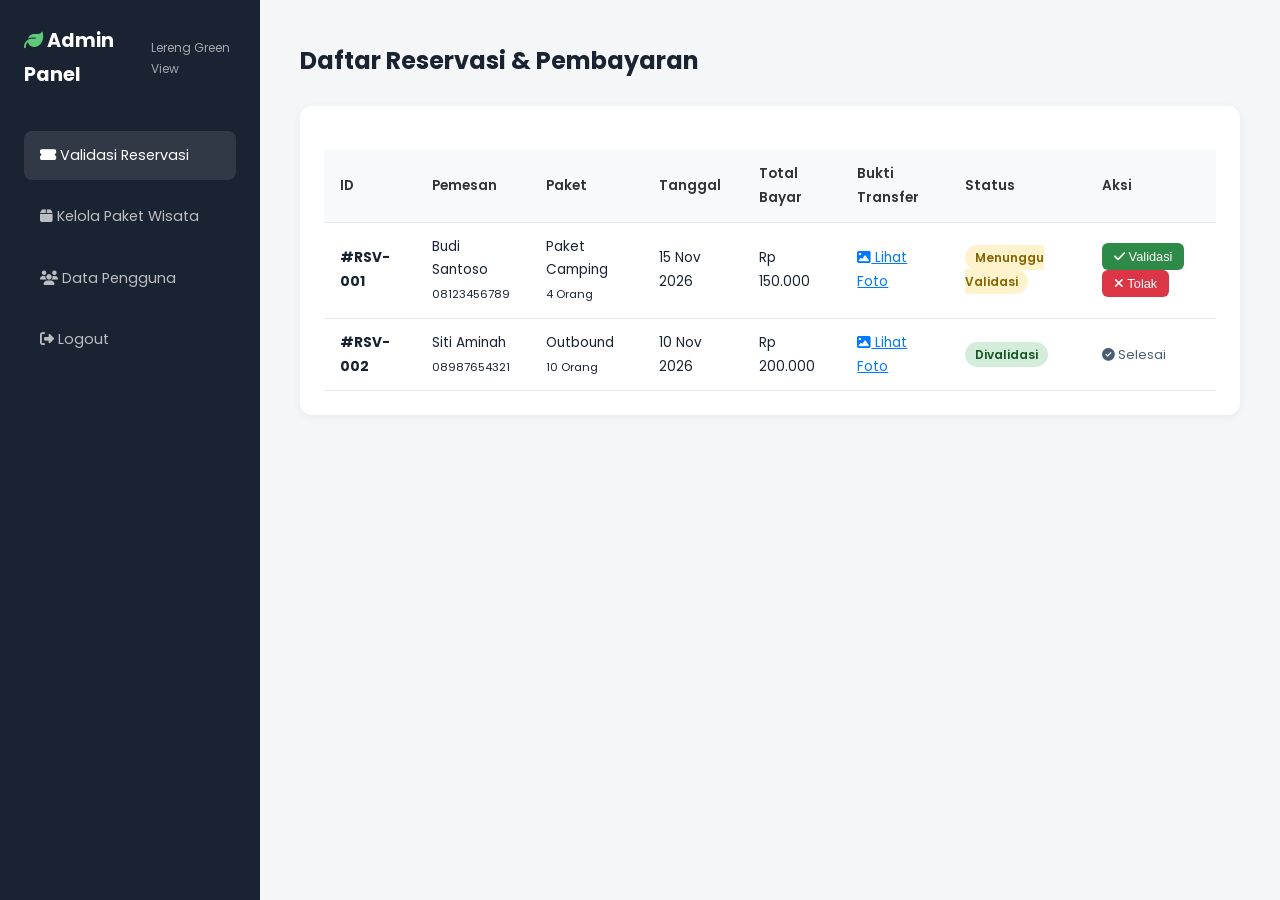
==== admin.html @ f011e60a "Feat: UI Mockup untuk Login, Booking Modal, Payment Modal, User Dashboard, dan Admin Dashboard" ====
<!DOCTYPE html>
<html lang="id">
<head>
  <meta charset="UTF-8">
  <meta name="viewport" content="width=device-width, initial-scale=1.0">
  <title>Admin Panel - Lereng Green View</title>
  <link rel="stylesheet" href="https://cdnjs.cloudflare.com/ajax/libs/font-awesome/6.5.0/css/all.min.css" />
  <link href="https://fonts.googleapis.com/css2?family=Poppins:wght@300;400;500;600;700;800&family=Playfair+Display:wght@700;800&display=swap" rel="stylesheet" />
  <link rel="stylesheet" href="style.css" />
  <style>
    body { background: #f4f6f8; }
    .admin-container { display: flex; min-height: 100vh; }
    .sidebar { width: 260px; background: var(--text-dark); color: white; padding: 24px; display: flex; flex-direction: column; }
    .sidebar .brand { margin-bottom: 40px; color:white; }
    .sidebar-menu { list-style: none; padding: 0; margin: 0; display:flex; flex-direction: column; gap:12px; }
    .sidebar-menu li a { display: block; padding: 12px 16px; border-radius: 8px; color: rgba(255,255,255,0.7); font-size: 0.9rem; }
    .sidebar-menu li a:hover, .sidebar-menu li a.active { background: rgba(255,255,255,0.1); color: white; }
    
    .main-content { flex: 1; padding: 40px; }
    .admin-card { background: white; border-radius: 12px; padding: 24px; box-shadow: 0 2px 10px rgba(0,0,0,0.05); }
    .table-responsive { overflow-x: auto; margin-top: 20px; }
    table { width: 100%; border-collapse: collapse; min-width: 800px; }
    th, td { padding: 12px 16px; text-align: left; border-bottom: 1px solid #eaeaea; font-size: 0.85rem; }
    th { background: #f8f9fa; color: #333; font-weight: 600; }
    
    .badge { padding: 4px 10px; border-radius: 50px; font-size: 0.75rem; font-weight: 600; }
    .badge.pending { background: #fff3cd; color: #856404; }
    .badge.valid { background: #d4edda; color: #155724; }
    
    .action-btn { background: var(--green-main); color: white; border: none; padding: 6px 12px; border-radius: 6px; cursor: pointer; font-size: 0.8rem; }
    .action-btn.reject { background: #dc3545; }
    .action-btn:hover { opacity: 0.9; }
    .receipt-link { color: #007bff; text-decoration: underline; cursor: pointer; }
  </style>
</head>
<body>

  <div class="admin-container">
    <!-- SIDEBAR -->
    <div class="sidebar">
      <div class="brand">
        <h2 style="font-size:1.2rem; margin:0;"><i class="fas fa-leaf" style="color:var(--green-light)"></i> Admin Panel</h2>
        <p style="font-size:0.75rem; opacity:0.6; margin:0;">Lereng Green View</p>
      </div>
      <ul class="sidebar-menu">
        <li><a href="#" class="active"><i class="fas fa-ticket-alt"></i> Validasi Reservasi</a></li>
        <li><a href="#"><i class="fas fa-box"></i> Kelola Paket Wisata</a></li>
        <li><a href="#"><i class="fas fa-users"></i> Data Pengguna</a></li>
        <li style="margin-top:auto;"><a href="index.html"><i class="fas fa-sign-out-alt"></i> Logout</a></li>
      </ul>
    </div>

    <!-- MAIN CONTENT -->
    <div class="main-content">
      <h2 style="margin-bottom: 24px;">Daftar Reservasi & Pembayaran</h2>
      
      <div class="admin-card">
        <div class="table-responsive">
          <table>
            <thead>
              <tr>
                <th>ID</th>
                <th>Pemesan</th>
                <th>Paket</th>
                <th>Tanggal</th>
                <th>Total Bayar</th>
                <th>Bukti Transfer</th>
                <th>Status</th>
                <th>Aksi</th>
              </tr>
            </thead>
            <tbody>
              <tr>
                <td><strong>#RSV-001</strong></td>
                <td>Budi Santoso<br><small>08123456789</small></td>
                <td>Paket Camping<br><small>4 Orang</small></td>
                <td>15 Nov 2026</td>
                <td>Rp 150.000</td>
                <td><span class="receipt-link" onclick="alert('Membuka gambar bukti transfer...')"><i class="fas fa-image"></i> Lihat Foto</span></td>
                <td><span class="badge pending">Menunggu Validasi</span></td>
                <td>
                  <button class="action-btn" onclick="alert('Reservasi divalidasi!')"><i class="fas fa-check"></i> Validasi</button>
                  <button class="action-btn reject" onclick="alert('Reservasi ditolak!')"><i class="fas fa-times"></i> Tolak</button>
                </td>
              </tr>
              <tr>
                <td><strong>#RSV-002</strong></td>
                <td>Siti Aminah<br><small>08987654321</small></td>
                <td>Outbound<br><small>10 Orang</small></td>
                <td>10 Nov 2026</td>
                <td>Rp 200.000</td>
                <td><span class="receipt-link"><i class="fas fa-image"></i> Lihat Foto</span></td>
                <td><span class="badge valid">Divalidasi</span></td>
                <td>
                  <span style="color:var(--text-mid); font-size:0.8rem;"><i class="fas fa-check-circle"></i> Selesai</span>
                </td>
              </tr>
            </tbody>
          </table>
        </div>
      </div>
    </div>
  </div>

</body>
</html>
---- style.css ----
/* =============================================
   Lereng Green View — style.css (v2 Centered & Clean)
   ============================================= */

/* === ROOT VARIABLES === */
:root {
  --green-dark:   #1a5c2a;
  --green-main:   #2d8a47;
  --green-mid:    #3da85f;
  --green-light:  #5dc97a;
  --green-pale:   #e8f5ec;
  --green-soft:   #f0faf3;
  --orange:       #e8721a;
  --text-dark:    #1a2332;
  --text-mid:     #4a5e72;
  --text-light:   #8a9fba;
  --white:        #ffffff;
  --border:       #d4e8da;
  --shadow-sm:    0 2px 16px rgba(45,138,71,0.08);
  --shadow-md:    0 8px 36px rgba(45,138,71,0.14);
  --shadow-lg:    0 24px 64px rgba(45,138,71,0.18);
  --radius-sm:    10px;
  --radius-md:    18px;
  --radius-lg:    28px;
  --transition:   all 0.3s ease;
  --font-body:    'Poppins', sans-serif;
  --font-display: 'Playfair Display', serif;
}

/* === RESET === */
*, *::before, *::after { box-sizing: border-box; margin: 0; padding: 0; }
html { scroll-behavior: smooth; }
body {
  font-family: var(--font-body);
  color: var(--text-dark);
  background: var(--white);
  line-height: 1.75;
  overflow-x: hidden;
}
img { max-width: 100%; height: auto; display: block; }
a   { text-decoration: none; color: inherit; transition: var(--transition); }
ul  { list-style: none; }

/* === CONTAINER === */
.container {
  max-width: 1180px;
  margin: 0 auto;
  padding: 0 32px;
}

/* === SECTION BASE === */
.section { padding: 100px 0; }

/* === SECTION HEADER === */
.section-header {
  text-align: center;
  max-width: 680px;
  margin: 0 auto 64px;
}
.section-eyebrow {
  display: inline-flex;
  align-items: center;
  gap: 10px;
  font-size: 0.75rem;
  font-weight: 700;
  letter-spacing: 3px;
  text-transform: uppercase;
  color: var(--green-main);
  margin-bottom: 14px;
}
.eyebrow-line {
  display: inline-block;
  width: 36px;
  height: 2px;
  background: var(--green-main);
  border-radius: 2px;
}
.section-title {
  font-family: var(--font-display);
  font-size: clamp(2rem, 4vw, 2.9rem);
  color: var(--text-dark);
  line-height: 1.2;
  margin-bottom: 18px;
}
.section-title em { color: var(--green-main); font-style: normal; }
.section-desc {
  font-size: 1rem;
  color: var(--text-mid);
  line-height: 1.8;
}

/* === BUTTONS === */
.btn {
  display: inline-flex;
  align-items: center;
  justify-content: center;
  gap: 9px;
  padding: 14px 30px;
  border-radius: 50px;
  font-size: 0.92rem;
  font-weight: 600;
  font-family: var(--font-body);
  cursor: pointer;
  transition: var(--transition);
  border: 2px solid transparent;
  white-space: nowrap;
}
.btn-primary {
  background: var(--green-main);
  color: var(--white);
  border-color: var(--green-main);
  box-shadow: 0 4px 22px rgba(45,138,71,0.32);
}
.btn-primary:hover {
  background: var(--green-dark);
  border-color: var(--green-dark);
  transform: translateY(-2px);
  box-shadow: 0 8px 28px rgba(45,138,71,0.38);
}
.btn-outline {
  background: transparent;
  color: var(--white);
  border-color: rgba(255,255,255,0.65);
}
.btn-outline:hover { background: var(--white); color: var(--green-main); }
.btn-white {
  background: var(--white);
  color: var(--green-dark);
  font-weight: 700;
}
.btn-white:hover { background: var(--green-pale); transform: translateY(-2px); }
.btn-full { width: 100%; }

/* ─────────────────────────────────────────────
   NAVBAR
───────────────────────────────────────────── */
.navbar {
  position: fixed;
  top: 0; left: 0; right: 0;
  z-index: 1000;
  padding: 16px 0;
  transition: var(--transition);
}
.navbar.scrolled {
  background: rgba(255,255,255,0.97);
  backdrop-filter: blur(20px);
  box-shadow: 0 2px 24px rgba(0,0,0,0.07);
  padding: 10px 0;
}
.nav-inner {
  display: flex;
  align-items: center;
  justify-content: space-between;
  gap: 24px;
}
.brand { display: flex; align-items: center; gap: 10px; }
.brand-icon {
  font-size: 1.7rem;
  background: var(--green-main);
  width: 42px; height: 42px;
  border-radius: 12px;
  display: flex; align-items: center; justify-content: center;
  flex-shrink: 0;
}
.brand-name {
  display: block;
  font-size: 1.05rem;
  font-weight: 700;
  color: var(--white);
  line-height: 1.2;
  transition: var(--transition);
}
.brand-sub {
  display: block;
  font-size: 0.68rem;
  color: rgba(255,255,255,0.72);
  transition: var(--transition);
}
.navbar.scrolled .brand-name { color: var(--text-dark); }
.navbar.scrolled .brand-sub  { color: var(--text-light); }

.nav-menu { display: flex; align-items: center; gap: 4px; }
.nav-link {
  padding: 8px 13px;
  border-radius: 8px;
  font-size: 0.85rem;
  font-weight: 500;
  color: rgba(255,255,255,0.88);
  transition: var(--transition);
}
.nav-link:hover, .nav-link.active { color: var(--white); background: rgba(255,255,255,0.14); }
.navbar.scrolled .nav-link { color: var(--text-mid); }
.navbar.scrolled .nav-link:hover,
.navbar.scrolled .nav-link.active { color: var(--green-main); background: var(--green-pale); }

.btn-nav {
  background: var(--orange) !important;
  color: var(--white) !important;
  border-radius: 50px !important;
  padding: 9px 20px !important;
  font-weight: 700 !important;
}
.btn-nav:hover { background: #c9620f !important; }

.hamburger {
  display: none;
  flex-direction: column;
  gap: 5px;
  background: none;
  border: none;
  cursor: pointer;
  padding: 4px;
}
.hamburger span {
  display: block;
  width: 24px; height: 2px;
  background: var(--white);
  border-radius: 2px;
  transition: var(--transition);
}
.navbar.scrolled .hamburger span { background: var(--text-dark); }

/* ─────────────────────────────────────────────
   HERO
───────────────────────────────────────────── */
.hero {
  position: relative;
  min-height: 100vh;
  display: flex;
  flex-direction: column;
  align-items: center;          /* center horizontally */
  justify-content: center;      /* center vertically */
  text-align: center;           /* center all text inside */
  overflow: hidden;
  background: url('https://images.unsplash.com/photo-1506905925346-21bda4d32df4?w=1600&q=85')
              center / cover no-repeat;
}
.hero-overlay {
  position: absolute; inset: 0;
  background: linear-gradient(
    160deg,
    rgba(8,38,12,0.80) 0%,
    rgba(20,70,30,0.68) 50%,
    rgba(8,30,12,0.60) 100%
  );
}
.hero-particles { position: absolute; inset: 0; pointer-events: none; overflow: hidden; }
.particle {
  position: absolute;
  border-radius: 50%;
  opacity: 0.18;
  animation: floatParticle linear infinite;
}
@keyframes floatParticle {
  0%   { transform: translateY(100vh) rotate(0deg);   opacity: 0; }
  10%  { opacity: 0.18; }
  90%  { opacity: 0.18; }
  100% { transform: translateY(-120px) rotate(360deg); opacity: 0; }
}

.hero-content {
  position: relative;
  z-index: 2;
  width: 100%;
  max-width: 800px;
  margin: 0 auto;
  padding: 130px 32px 80px;
  display: flex;
  flex-direction: column;
  align-items: center;        /* horizontal center */
  text-align: center;         /* text center */
}
.hero-badge {
  display: inline-flex;
  align-items: center;
  gap: 8px;
  background: rgba(255,255,255,0.14);
  backdrop-filter: blur(10px);
  border: 1px solid rgba(255,255,255,0.28);
  border-radius: 50px;
  padding: 8px 22px;
  font-size: 0.78rem;
  font-weight: 600;
  color: var(--white);
  letter-spacing: 0.5px;
  margin-bottom: 28px;
}
.hero-title {
  font-family: var(--font-display);
  font-size: clamp(2.6rem, 7vw, 5rem);
  color: var(--white);
  line-height: 1.08;
  margin-bottom: 22px;
  text-shadow: 0 2px 20px rgba(0,0,0,0.3);
}
.hero-title .highlight { color: #82e89a; }
.hero-desc {
  font-size: 1.05rem;
  color: rgba(255,255,255,0.87);
  margin-bottom: 44px;
  max-width: 580px;
  line-height: 1.85;
}
.hero-stats {
  display: flex;
  align-items: center;
  justify-content: center;
  gap: 28px;
  margin-bottom: 44px;
  background: rgba(255,255,255,0.1);
  backdrop-filter: blur(8px);
  border: 1px solid rgba(255,255,255,0.2);
  border-radius: var(--radius-md);
  padding: 20px 36px;
  width: fit-content;
}
.stat { text-align: center; }
.stat-num { display: block; font-size: 2rem; font-weight: 800; color: var(--white); line-height: 1; }
.stat-label { display: block; font-size: 0.7rem; color: rgba(255,255,255,0.68); text-transform: uppercase; letter-spacing: 1px; margin-top: 4px; }
.stat-divider { width: 1px; height: 42px; background: rgba(255,255,255,0.25); }

.hero-cta { display: flex; gap: 16px; flex-wrap: wrap; justify-content: center; }
.scroll-down {
  position: absolute;
  bottom: 32px;
  left: 50%;
  transform: translateX(-50%);
  width: 44px; height: 44px;
  border-radius: 50%;
  background: rgba(255,255,255,0.18);
  border: 2px solid rgba(255,255,255,0.45);
  display: flex; align-items: center; justify-content: center;
  color: var(--white);
  animation: bounce 2.2s infinite;
  z-index: 2;
}
@keyframes bounce {
  0%,100% { transform: translateX(-50%) translateY(0); }
  50%     { transform: translateX(-50%) translateY(9px); }
}

/* ─────────────────────────────────────────────
   TENTANG
───────────────────────────────────────────── */
.tentang { background: var(--white); }
.tentang-grid {
  display: grid;
  grid-template-columns: 1fr 1fr;
  gap: 80px;
  align-items: center;
}
.tentang-img-wrap { position: relative; }
.tentang-img-main img {
  width: 100%; height: 500px;
  object-fit: cover;
  border-radius: var(--radius-lg);
  box-shadow: var(--shadow-lg);
}
.tentang-img-side { position: absolute; bottom: -44px; right: -44px; width: 210px; }
.tentang-img-side img {
  width: 100%; height: 170px;
  object-fit: cover;
  border-radius: var(--radius-md);
  border: 5px solid var(--white);
  box-shadow: var(--shadow-md);
}
.tentang-badge-float {
  position: absolute;
  top: 32px; left: -26px;
  background: var(--orange);
  color: var(--white);
  border-radius: var(--radius-md);
  padding: 16px 20px;
  display: flex; align-items: center; gap: 10px;
  font-size: 0.82rem; font-weight: 700;
  box-shadow: var(--shadow-md);
  line-height: 1.4;
}
.tentang-badge-float i { font-size: 1.4rem; }

.tentang-text { display: flex; flex-direction: column; align-items: flex-start; }
.tentang-eyebrow {
  display: inline-flex;
  align-items: center;
  gap: 10px;
  font-size: 0.75rem; font-weight: 700;
  letter-spacing: 3px; text-transform: uppercase;
  color: var(--green-main); margin-bottom: 14px;
}
.tentang-title {
  font-family: var(--font-display);
  font-size: clamp(1.9rem, 3vw, 2.6rem);
  color: var(--text-dark);
  line-height: 1.22; margin-bottom: 18px;
}
.tentang-title em { color: var(--green-main); font-style: normal; }
.tentang-text p { color: var(--text-mid); margin-bottom: 14px; font-size: 0.96rem; }

.tentang-highlights {
  display: grid;
  grid-template-columns: 1fr 1fr;
  gap: 12px;
  margin: 24px 0 36px;
  width: 100%;
}
.highlight-item {
  display: flex; align-items: center; gap: 10px;
  font-size: 0.88rem; font-weight: 500; color: var(--text-mid);
}
.highlight-item i { color: var(--green-main); font-size: 1rem; }

/* ─────────────────────────────────────────────
   AKTIVITAS
───────────────────────────────────────────── */
.aktivitas { background: linear-gradient(180deg, var(--green-soft) 0%, var(--white) 100%); }
.aktivitas-grid {
  display: grid;
  grid-template-columns: repeat(3, 1fr);
  gap: 28px;
}
.aktivitas-card {
  background: var(--white);
  border-radius: var(--radius-md);
  overflow: hidden;
  box-shadow: var(--shadow-sm);
  transition: var(--transition);
  display: flex;
  flex-direction: column;
  text-align: center;
}
.aktivitas-card:hover { transform: translateY(-10px); box-shadow: var(--shadow-lg); }

.card-img { position: relative; overflow: hidden; }
.card-img img {
  width: 100%; height: 210px;
  object-fit: cover;
  transition: transform 0.5s ease;
}
.aktivitas-card:hover .card-img img { transform: scale(1.07); }

.card-tag {
  position: absolute; top: 12px; left: 12px;
  display: inline-flex; align-items: center; gap: 6px;
  background: rgba(45,138,71,0.88);
  color: var(--white);
  font-size: 0.7rem; font-weight: 700;
  padding: 5px 12px;
  border-radius: 50px;
  letter-spacing: 0.5px;
  text-transform: uppercase;
}
.card-body {
  padding: 22px 24px 28px;
  flex: 1;
  display: flex;
  flex-direction: column;
  align-items: center;
}
.card-body h3 { font-size: 1.08rem; font-weight: 700; color: var(--text-dark); margin-bottom: 10px; }
.card-body p  { font-size: 0.87rem; color: var(--text-mid); line-height: 1.7; margin-bottom: 18px; flex: 1; }
.card-meta {
  display: flex; gap: 16px;
  justify-content: center;
  font-size: 0.77rem; color: var(--text-light); font-weight: 500;
}
.card-meta span { display: flex; align-items: center; gap: 5px; }
.card-meta i    { color: var(--green-main); }

/* ─────────────────────────────────────────────
   FASILITAS
───────────────────────────────────────────── */
.fasilitas { background: var(--white); }
.fasilitas-grid {
  display: grid;
  grid-template-columns: repeat(4, 1fr);
  gap: 22px;
}
.fasilitas-card {
  background: var(--green-soft);
  border: 1.5px solid var(--border);
  border-radius: var(--radius-md);
  padding: 32px 20px 28px;
  text-align: center;
  transition: var(--transition);
  cursor: default;
}
.fasilitas-card:hover {
  background: var(--green-main);
  border-color: var(--green-main);
  transform: translateY(-6px);
  box-shadow: var(--shadow-md);
}
.fasilitas-card:hover .fas-icon,
.fasilitas-card:hover h4,
.fasilitas-card:hover p { color: var(--white); }

.fas-icon {
  font-size: 2.4rem;
  color: var(--green-main);
  margin-bottom: 14px;
  display: block;
  transition: var(--transition);
}
.fasilitas-card h4 { font-size: 0.97rem; font-weight: 700; color: var(--text-dark); margin-bottom: 8px; transition: var(--transition); }
.fasilitas-card p  { font-size: 0.82rem; color: var(--text-mid); line-height: 1.65; transition: var(--transition); }

/* ─────────────────────────────────────────────
   GALERI
───────────────────────────────────────────── */
.galeri { background: var(--green-soft); }
.galeri-grid {
  display: grid;
  grid-template-columns: repeat(3, 1fr);
  grid-template-rows: 260px 260px;
  gap: 16px;
}
.galeri-item { position: relative; overflow: hidden; border-radius: var(--radius-md); cursor: zoom-in; }
.galeri-item.large { grid-column: 1; grid-row: 1 / 3; }
.galeri-item img { width: 100%; height: 100%; object-fit: cover; transition: transform 0.5s ease; }
.galeri-item:hover img { transform: scale(1.07); }
.galeri-overlay {
  position: absolute; inset: 0;
  background: linear-gradient(to top, rgba(8,38,14,0.78), transparent 60%);
  display: flex; align-items: flex-end; justify-content: center;
  padding: 20px;
  opacity: 0; transition: var(--transition);
}
.galeri-item:hover .galeri-overlay { opacity: 1; }
.galeri-overlay span { color: var(--white); font-weight: 700; font-size: 0.92rem; text-align: center; }

/* ─────────────────────────────────────────────
   PROMO BANNER
───────────────────────────────────────────── */
.promo-banner {
  background: linear-gradient(135deg, var(--green-dark) 0%, var(--green-main) 60%, #3da85f 100%);
  padding: 72px 0;
  text-align: center;
}
.promo-inner {
  display: flex;
  flex-direction: column;
  align-items: center;
  gap: 10px;
}
.promo-inner h2 {
  font-size: clamp(1.7rem, 3vw, 2.2rem);
  font-weight: 800;
  color: var(--white);
  margin-bottom: 8px;
}
.promo-inner p {
  font-size: 1rem;
  color: rgba(255,255,255,0.87);
  max-width: 560px;
  line-height: 1.8;
  margin-bottom: 20px;
}

/* ─────────────────────────────────────────────
   LOKASI
───────────────────────────────────────────── */
.lokasi { background: var(--white); }
.lokasi-grid {
  display: grid;
  grid-template-columns: 1fr 1.5fr;
  gap: 44px;
  align-items: start;
}
.info-box {
  background: var(--green-soft);
  border: 1.5px solid var(--border);
  border-radius: var(--radius-lg);
  padding: 36px 30px;
  text-align: center;
}
.info-box h3 {
  font-size: 1.15rem; font-weight: 700;
  color: var(--text-dark); margin-bottom: 28px;
  display: flex; align-items: center; justify-content: center; gap: 10px;
}
.info-box h3 i { color: var(--green-main); }
.info-list { display: flex; flex-direction: column; gap: 20px; margin-bottom: 28px; }
.info-item { display: flex; align-items: flex-start; gap: 14px; text-align: left; }
.info-icon {
  width: 40px; height: 40px;
  background: var(--green-main);
  border-radius: 10px;
  display: flex; align-items: center; justify-content: center;
  color: var(--white); font-size: 0.95rem; flex-shrink: 0;
}
.info-item strong { display: block; font-size: 0.83rem; font-weight: 700; color: var(--text-dark); margin-bottom: 2px; }
.info-item p, .info-item a { font-size: 0.87rem; color: var(--text-mid); }
.info-item a:hover { color: var(--green-main); }

.sosmed-wrap { display: flex; gap: 10px; flex-wrap: wrap; justify-content: center; }
.sosmed-btn {
  display: inline-flex; align-items: center; gap: 7px;
  padding: 10px 18px; border-radius: 50px;
  font-size: 0.83rem; font-weight: 600;
  color: var(--white); transition: var(--transition);
}
.sosmed-btn.wa  { background: #25D366; }
.sosmed-btn.ig  { background: linear-gradient(45deg,#f09433,#e6683c,#dc2743,#cc2366,#bc1888); }
.sosmed-btn.fb  { background: #1877F2; }
.sosmed-btn:hover { opacity: 0.88; transform: translateY(-2px); }

.map-box { display: flex; flex-direction: column; gap: 14px; }
.map-box iframe { border-radius: var(--radius-md); display: block; }
.map-btn { width: 100%; }

/* ─────────────────────────────────────────────
   KONTAK FORM
───────────────────────────────────────────── */
.kontak-form { background: var(--green-soft); }
.kontak-wrap { display: grid; grid-template-columns: 1fr 1.5fr; gap: 72px; align-items: start; }
.kontak-left { padding-top: 8px; }
.kontak-eyebrow {
  display: inline-flex; align-items: center; gap: 10px;
  font-size: 0.75rem; font-weight: 700;
  letter-spacing: 3px; text-transform: uppercase;
  color: var(--green-main); margin-bottom: 14px;
}
.kontak-title {
  font-family: var(--font-display);
  font-size: clamp(1.8rem, 3vw, 2.4rem);
  color: var(--text-dark);
  line-height: 1.22; margin-bottom: 16px;
}
.kontak-title em { color: var(--green-main); font-style: normal; }
.kontak-left > p { color: var(--text-mid); margin-bottom: 28px; font-size: 0.95rem; }
.kontak-highlight {
  display: flex; align-items: center; gap: 16px;
  background: var(--white);
  border: 1.5px solid var(--border);
  border-radius: var(--radius-md);
  padding: 18px 22px;
}
.kontak-highlight i { font-size: 1.8rem; color: var(--green-main); }
.kontak-highlight strong { display: block; font-size: 0.92rem; font-weight: 700; margin-bottom: 2px; }
.kontak-highlight p { font-size: 0.83rem; color: var(--text-mid); margin: 0; }

.form { display: flex; flex-direction: column; gap: 18px; }
.form-row { display: grid; grid-template-columns: 1fr 1fr; gap: 18px; }
.form-group { display: flex; flex-direction: column; gap: 6px; }
.form-group label { font-size: 0.83rem; font-weight: 600; color: var(--text-dark); }
.form-group input,
.form-group select,
.form-group textarea {
  width: 100%;
  padding: 12px 16px;
  border: 1.5px solid var(--border);
  border-radius: var(--radius-sm);
  font-size: 0.9rem;
  font-family: var(--font-body);
  color: var(--text-dark);
  background: var(--white);
  transition: var(--transition);
  outline: none;
}
.form-group input:focus,
.form-group select:focus,
.form-group textarea:focus {
  border-color: var(--green-main);
  box-shadow: 0 0 0 4px rgba(45,138,71,0.1);
}
.form-group textarea { resize: vertical; }

/* ─────────────────────────────────────────────
   FOOTER
───────────────────────────────────────────── */
.footer { background: var(--green-dark); }
.footer-top { padding: 72px 0 48px; }
.footer-grid { display: grid; grid-template-columns: 2fr 1fr 1fr 1.6fr; gap: 48px; }
.footer-brand .brand { margin-bottom: 18px; }
.footer-brand p { font-size: 0.87rem; color: rgba(255,255,255,0.65); line-height: 1.8; margin-bottom: 22px; }
.footer-socials { display: flex; gap: 10px; }
.footer-socials a {
  width: 40px; height: 40px;
  background: rgba(255,255,255,0.1); border-radius: 10px;
  display: flex; align-items: center; justify-content: center;
  color: var(--white); font-size: 0.95rem; transition: var(--transition);
}
.footer-socials a:hover { background: var(--green-main); transform: translateY(-3px); }

.footer-links h4, .footer-contact h4 { font-size: 0.95rem; font-weight: 700; color: var(--white); margin-bottom: 18px; }
.footer-links ul { display: flex; flex-direction: column; gap: 10px; }
.footer-links li a { font-size: 0.86rem; color: rgba(255,255,255,0.6); }
.footer-links li a:hover { color: var(--green-light); padding-left: 4px; }
.footer-contact ul { display: flex; flex-direction: column; gap: 14px; }
.footer-contact li { display: flex; align-items: flex-start; gap: 10px; font-size: 0.84rem; color: rgba(255,255,255,0.65); line-height: 1.6; }
.footer-contact i { color: var(--green-light); margin-top: 2px; flex-shrink: 0; }
.footer-contact a { color: rgba(255,255,255,0.65); }
.footer-contact a:hover { color: var(--green-light); }
.footer-bottom { border-top: 1px solid rgba(255,255,255,0.1); padding: 20px 0; text-align: center; }
.footer-bottom p { font-size: 0.82rem; color: rgba(255,255,255,0.45); }
.footer-bottom strong { color: rgba(255,255,255,0.72); }

/* ─────────────────────────────────────────────
   FLOATING
───────────────────────────────────────────── */
.wa-float {
  position: fixed; bottom: 28px; right: 28px;
  width: 58px; height: 58px; background: #25D366;
  color: var(--white); border-radius: 50%;
  display: flex; align-items: center; justify-content: center;
  font-size: 1.75rem;
  box-shadow: 0 4px 20px rgba(37,211,102,0.45);
  z-index: 999; transition: var(--transition);
  animation: pulseWa 3s infinite;
}
.wa-float:hover { transform: scale(1.1); }
.wa-tooltip {
  position: absolute; right: 68px;
  background: var(--text-dark); color: var(--white);
  font-size: 0.78rem; font-weight: 600;
  padding: 6px 14px; border-radius: 50px;
  white-space: nowrap; opacity: 0;
  pointer-events: none; transition: var(--transition);
}
.wa-float:hover .wa-tooltip { opacity: 1; }
@keyframes pulseWa {
  0%,100% { box-shadow: 0 4px 20px rgba(37,211,102,0.45); }
  50%     { box-shadow: 0 4px 30px rgba(37,211,102,0.75), 0 0 0 12px rgba(37,211,102,0.1); }
}
.back-to-top {
  position: fixed; bottom: 100px; right: 28px;
  width: 44px; height: 44px;
  background: var(--green-main); color: var(--white);
  border: none; border-radius: 12px;
  display: flex; align-items: center; justify-content: center;
  cursor: pointer; font-size: 1rem;
  z-index: 998; box-shadow: var(--shadow-md);
  opacity: 0; transform: translateY(20px);
  transition: var(--transition); pointer-events: none;
}
.back-to-top.visible { opacity: 1; transform: translateY(0); pointer-events: auto; }
.back-to-top:hover { background: var(--green-dark); transform: translateY(-3px); }

/* ─────────────────────────────────────────────
   RESPONSIVE
───────────────────────────────────────────── */
@media (max-width: 1024px) {
  .tentang-grid { grid-template-columns: 1fr; gap: 56px; }
  .tentang-img-wrap { max-width: 580px; margin: 0 auto; }
  .tentang-img-side { width: 160px; right: -16px; }
  .tentang-text { align-items: center; text-align: center; }
  .tentang-highlights { justify-items: center; }
  .highlight-item { justify-content: center; }
  .aktivitas-grid { grid-template-columns: repeat(2, 1fr); }
  .fasilitas-grid { grid-template-columns: repeat(2, 1fr); }
  .footer-grid    { grid-template-columns: 1fr 1fr; gap: 36px; }
  .footer-brand   { grid-column: 1 / -1; }
}
@media (max-width: 768px) {
  .section { padding: 64px 0; }
  .container { padding: 0 20px; }
  .hamburger { display: flex; }
  .nav-menu {
    position: fixed; inset: 0;
    background: var(--green-dark);
    flex-direction: column; justify-content: center; gap: 8px;
    transform: translateX(-100%); transition: transform 0.4s ease; z-index: 999;
  }
  .nav-menu.open { transform: translateX(0); }
  .nav-link { font-size: 1.1rem; padding: 12px 24px; color: rgba(255,255,255,0.9); }
  .hero-stats { flex-wrap: wrap; gap: 16px; padding: 16px 24px; }
  .hero-cta   { flex-direction: column; align-items: center; }
  .tentang-badge-float { left: 0; }
  .aktivitas-grid { grid-template-columns: 1fr; }
  .fasilitas-grid { grid-template-columns: repeat(2, 1fr); }
  .galeri-grid    { grid-template-columns: repeat(2, 1fr); grid-template-rows: auto; }
  .galeri-item.large { grid-column: auto; grid-row: auto; }
  .lokasi-grid    { grid-template-columns: 1fr; }
  .kontak-wrap    { grid-template-columns: 1fr; gap: 40px; }
  .form-row       { grid-template-columns: 1fr; }
  .footer-grid    { grid-template-columns: 1fr; gap: 28px; }
}
@media (max-width: 480px) {
  .section-title  { font-size: 1.85rem; }
  .hero-title     { font-size: 2.4rem; }
  .fasilitas-grid { grid-template-columns: 1fr; }
  .galeri-grid    { grid-template-columns: 1fr; }
}

/* =============================================
   MODAL STYLES (RESERVASI, LOGIN, PEMBAYARAN)
   ============================================= */
.modal-overlay {
  position: fixed; top: 0; left: 0; width: 100%; height: 100%;
  background: rgba(0,0,0,0.6); backdrop-filter: blur(4px);
  z-index: 1050; display: none; opacity: 0; transition: opacity 0.3s ease;
}
.modal-overlay.active { display: block; opacity: 1; }

.modal {
  position: fixed; top: 50%; left: 50%; transform: translate(-50%, -50%) scale(0.95);
  background: var(--white); border-radius: var(--radius-md);
  width: 90%; max-width: 450px; z-index: 1060;
  box-shadow: var(--shadow-lg);
  display: none; opacity: 0; transition: all 0.3s ease;
}
.modal.active { display: block; opacity: 1; transform: translate(-50%, -50%) scale(1); }

.modal-header {
  display: flex; justify-content: space-between; align-items: center;
  padding: 20px 24px; border-bottom: 1px solid var(--border);
}
.modal-header h3 { font-size: 1.15rem; color: var(--text-dark); margin: 0; font-weight: 700; }
.close-modal {
  background: none; border: none; font-size: 1.5rem; color: var(--text-mid);
  cursor: pointer; transition: color 0.2s; line-height: 1;
}
.close-modal:hover { color: var(--green-main); }

.modal-body { padding: 24px; }
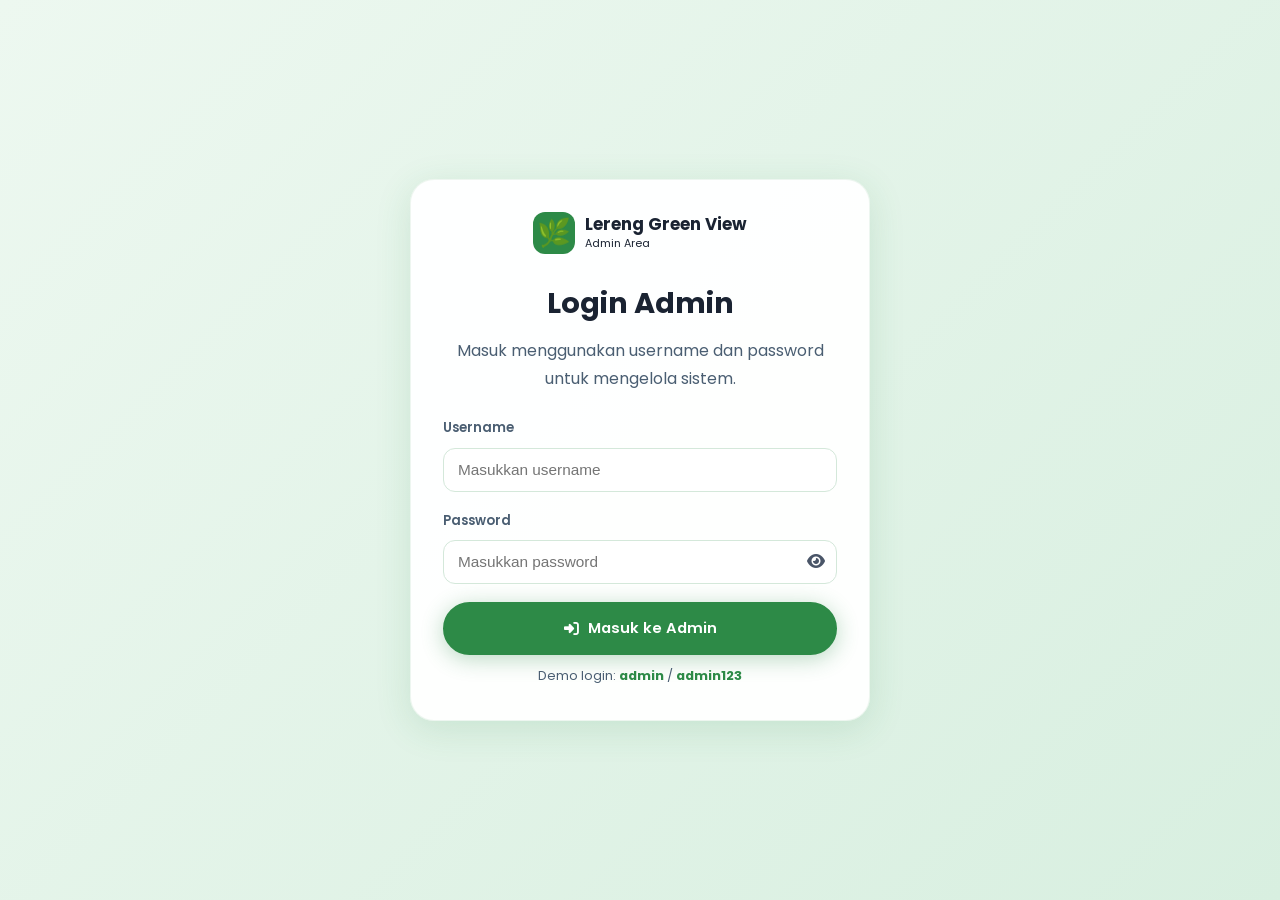
==== commit abb4491c: "add backend" ====
--- a/admin.html
+++ b/admin.html
@@ -1,106 +1,247 @@
 <!DOCTYPE html>
 <html lang="id">
 <head>
-  <meta charset="UTF-8">
-  <meta name="viewport" content="width=device-width, initial-scale=1.0">
+  <meta charset="UTF-8" />
+  <meta name="viewport" content="width=device-width, initial-scale=1.0" />
   <title>Admin Panel - Lereng Green View</title>
   <link rel="stylesheet" href="https://cdnjs.cloudflare.com/ajax/libs/font-awesome/6.5.0/css/all.min.css" />
   <link href="https://fonts.googleapis.com/css2?family=Poppins:wght@300;400;500;600;700;800&family=Playfair+Display:wght@700;800&display=swap" rel="stylesheet" />
   <link rel="stylesheet" href="style.css" />
-  <style>
-    body { background: #f4f6f8; }
-    .admin-container { display: flex; min-height: 100vh; }
-    .sidebar { width: 260px; background: var(--text-dark); color: white; padding: 24px; display: flex; flex-direction: column; }
-    .sidebar .brand { margin-bottom: 40px; color:white; }
-    .sidebar-menu { list-style: none; padding: 0; margin: 0; display:flex; flex-direction: column; gap:12px; }
-    .sidebar-menu li a { display: block; padding: 12px 16px; border-radius: 8px; color: rgba(255,255,255,0.7); font-size: 0.9rem; }
-    .sidebar-menu li a:hover, .sidebar-menu li a.active { background: rgba(255,255,255,0.1); color: white; }
-    
-    .main-content { flex: 1; padding: 40px; }
-    .admin-card { background: white; border-radius: 12px; padding: 24px; box-shadow: 0 2px 10px rgba(0,0,0,0.05); }
-    .table-responsive { overflow-x: auto; margin-top: 20px; }
-    table { width: 100%; border-collapse: collapse; min-width: 800px; }
-    th, td { padding: 12px 16px; text-align: left; border-bottom: 1px solid #eaeaea; font-size: 0.85rem; }
-    th { background: #f8f9fa; color: #333; font-weight: 600; }
-    
-    .badge { padding: 4px 10px; border-radius: 50px; font-size: 0.75rem; font-weight: 600; }
-    .badge.pending { background: #fff3cd; color: #856404; }
-    .badge.valid { background: #d4edda; color: #155724; }
-    
-    .action-btn { background: var(--green-main); color: white; border: none; padding: 6px 12px; border-radius: 6px; cursor: pointer; font-size: 0.8rem; }
-    .action-btn.reject { background: #dc3545; }
-    .action-btn:hover { opacity: 0.9; }
-    .receipt-link { color: #007bff; text-decoration: underline; cursor: pointer; }
-  </style>
 </head>
-<body>
-
-  <div class="admin-container">
-    <!-- SIDEBAR -->
-    <div class="sidebar">
+<body class="admin-page">
+  <div class="admin-shell">
+    <aside class="admin-sidebar">
       <div class="brand">
-        <h2 style="font-size:1.2rem; margin:0;"><i class="fas fa-leaf" style="color:var(--green-light)"></i> Admin Panel</h2>
-        <p style="font-size:0.75rem; opacity:0.6; margin:0;">Lereng Green View</p>
+        <div class="brand-icon">🌿</div>
+        <div class="brand-text">
+          <span class="brand-name">Admin Panel</span>
+          <span class="brand-sub">Lereng Green View</span>
+        </div>
       </div>
-      <ul class="sidebar-menu">
-        <li><a href="#" class="active"><i class="fas fa-ticket-alt"></i> Validasi Reservasi</a></li>
-        <li><a href="#"><i class="fas fa-box"></i> Kelola Paket Wisata</a></li>
-        <li><a href="#"><i class="fas fa-users"></i> Data Pengguna</a></li>
-        <li style="margin-top:auto;"><a href="index.html"><i class="fas fa-sign-out-alt"></i> Logout</a></li>
-      </ul>
-    </div>
-
-    <!-- MAIN CONTENT -->
-    <div class="main-content">
-      <h2 style="margin-bottom: 24px;">Daftar Reservasi & Pembayaran</h2>
-      
-      <div class="admin-card">
-        <div class="table-responsive">
-          <table>
-            <thead>
-              <tr>
-                <th>ID</th>
-                <th>Pemesan</th>
-                <th>Paket</th>
-                <th>Tanggal</th>
-                <th>Total Bayar</th>
-                <th>Bukti Transfer</th>
-                <th>Status</th>
-                <th>Aksi</th>
-              </tr>
-            </thead>
-            <tbody>
-              <tr>
-                <td><strong>#RSV-001</strong></td>
-                <td>Budi Santoso<br><small>08123456789</small></td>
-                <td>Paket Camping<br><small>4 Orang</small></td>
-                <td>15 Nov 2026</td>
-                <td>Rp 150.000</td>
-                <td><span class="receipt-link" onclick="alert('Membuka gambar bukti transfer...')"><i class="fas fa-image"></i> Lihat Foto</span></td>
-                <td><span class="badge pending">Menunggu Validasi</span></td>
-                <td>
-                  <button class="action-btn" onclick="alert('Reservasi divalidasi!')"><i class="fas fa-check"></i> Validasi</button>
-                  <button class="action-btn reject" onclick="alert('Reservasi ditolak!')"><i class="fas fa-times"></i> Tolak</button>
-                </td>
-              </tr>
-              <tr>
-                <td><strong>#RSV-002</strong></td>
-                <td>Siti Aminah<br><small>08987654321</small></td>
-                <td>Outbound<br><small>10 Orang</small></td>
-                <td>10 Nov 2026</td>
-                <td>Rp 200.000</td>
-                <td><span class="receipt-link"><i class="fas fa-image"></i> Lihat Foto</span></td>
-                <td><span class="badge valid">Divalidasi</span></td>
-                <td>
-                  <span style="color:var(--text-mid); font-size:0.8rem;"><i class="fas fa-check-circle"></i> Selesai</span>
-                </td>
-              </tr>
-            </tbody>
-          </table>
-        </div>
-      </div>
-    </div>
+
+      <nav class="admin-menu" aria-label="Menu admin">
+        <button type="button" class="admin-menu-item active" data-admin-panel="panel-validasi">
+          <i class="fas fa-ticket-alt"></i> Validasi Reservasi
+        </button>
+        <button type="button" class="admin-menu-item" data-admin-panel="panel-users">
+          <i class="fas fa-users"></i> Data Pengguna
+        </button>
+        <button type="button" class="admin-menu-item" data-admin-panel="panel-packages">
+          <i class="fas fa-box"></i> Kelola Paket Wisata
+        </button>
+        <button type="button" class="admin-menu-item" data-admin-panel="panel-reset-password">
+          <i class="fas fa-key"></i> Reset Password
+        </button>
+      </nav>
+
+      <!-- <button type="button" id="logout-admin-btn" class="btn btn-danger btn-full" onclick="logoutAdmin()">
+        <i class="fas fa-sign-out-alt"></i> Logout
+      </button> -->
+
+      <button type="button" id="logout-admin-btn" class="btn btn-danger btn-full">
+        <i class="fas fa-sign-out-alt"></i> Logout
+      </button>
+    </aside>
+
+    <main class="admin-main">
+      <header class="admin-topbar">
+        <div>
+          <p>Dashboard Admin</p>
+          <h1>Reservasi & Paket Wisata</h1>
+        </div>
+        <div class="admin-header-actions">
+          <button type="button" id="admin-reset-password-btn" class="btn btn-outline btn-small">
+            <i class="fas fa-key"></i> Reset Password
+          </button>
+          <div class="admin-user-badge">
+            <i class="fas fa-user-shield"></i>
+            <span id="admin-profile-name">Admin</span>
+          </div>
+        </div>
+      </header>
+
+      <section id="panel-validasi" class="admin-panel active">
+        <div class="admin-card">
+          <div class="admin-card-header">
+            <div>
+              <h3>Daftar Reservasi & Pembayaran</h3>
+              <p>Validasi bukti transfer pelanggan dan kelola status reservasi.</p>
+            </div>
+          </div>
+
+          <div class="admin-table-wrap">
+            <table class="admin-table">
+              <thead>
+                <tr>
+                  <th>ID</th>
+                  <th>Pemesan</th>
+                  <th>Paket</th>
+                  <th>Tanggal</th>
+                  <th>Total Bayar</th>
+                  <th>Bukti Transfer</th>
+                  <th>Status</th>
+                  <th>Aksi</th>
+                </tr>
+              </thead>
+              <tbody id="admin-reservations-table-body"></tbody>
+            </table>
+          </div>
+        </div>
+      </section>
+
+      <section id="panel-users" class="admin-panel">
+        <div class="admin-card">
+          <div class="admin-card-header">
+            <div>
+              <h3>Data Pengguna</h3>
+              <p>Kelola pengguna yang terdaftar di sistem dan lihat role aktif mereka.</p>
+            </div>
+          </div>
+
+          <div class="admin-table-wrap">
+            <table class="admin-table">
+              <thead>
+                <tr>
+                  <th>Nama</th>
+                  <th>Email</th>
+                  <th>No. WA</th>
+                  <th>Role</th>
+                  <th>Status</th>
+                </tr>
+              </thead>
+              <tbody id="admin-users-table-body"></tbody>
+            </table>
+          </div>
+        </div>
+      </section>
+
+      <section id="panel-packages" class="admin-panel">
+        <div class="admin-card">
+          <div class="admin-card-header">
+            <div>
+              <h3>Kelola Paket Wisata</h3>
+              <p>Tambah paket wisata baru dan sertakan gambar untuk tiap paket.</p>
+            </div>
+          </div>
+
+          <form id="package-form" class="package-form">
+            <div class="form-group">
+              <label for="package-name">Nama Paket</label>
+              <input id="package-name" type="text" placeholder="Contoh: Berkemah" required />
+            </div>
+
+            <!-- Dropdown Kategori -->
+            <div class="form-group">
+              <label for="package-category">Kategori</label>
+              <select id="package-category" required>
+                <option value="">-- Pilih Kategori --</option>
+              </select>
+            </div>
+
+            <div class="form-group full">
+              <label for="package-description">Deskripsi</label>
+              <textarea id="package-description" placeholder="Tuliskan deskripsi paket wisata..."></textarea>
+            </div>
+
+            <div class="form-group">
+              <label for="package-price">Harga (Rp)</label>
+              <input id="package-price" type="number" min="0" placeholder="150000" required />
+            </div>
+
+            <!-- Dropdown Durasi -->
+            <div class="form-group">
+              <label for="package-duration">Durasi</label>
+              <select id="package-duration" required>
+                <option value="">-- Pilih Durasi --</option>
+              </select>
+            </div>
+
+            <!-- Dropdown Target Usia -->
+            <div class="form-group">
+              <label for="package-target-age">Target Usia</label>
+              <select id="package-target-age" required>
+                <option value="">-- Pilih Target Usia --</option>
+              </select>
+            </div>
+
+            <div class="form-group">
+              <label for="package-image">Gambar Paket</label>
+              <input id="package-image" type="file" accept="image/*" />
+            </div>
+
+            <div class="full" style="display:flex; justify-content:flex-end;">
+              <button type="submit" class="btn btn-primary">
+                <i class="fas fa-plus"></i> Tambah Paket
+              </button>
+            </div>
+          </form>
+        </div>
+
+        <div class="admin-card">
+          <div class="admin-card-header">
+            <div>
+              <h3>Daftar Paket Wisata</h3>
+              <p>Semua paket yang aktif dapat dipilih oleh pengunjung untuk reservasi.</p>
+            </div>
+          </div>
+
+          <div id="admin-package-list" class="package-list"></div>
+        </div>
+      </section>
+
+      <section id="panel-reset-password" class="admin-panel">
+        <div class="admin-card">
+          <div class="admin-card-header">
+            <div>
+              <h3>Reset Password Admin</h3>
+              <p>Ubah password akun admin dengan validasi password lama dan konfirmasi password baru.</p>
+            </div>
+          </div>
+
+          <form id="admin-reset-password-form" class="package-form">
+            <div class="form-group">
+              <label for="admin-old-password">Password Lama</label>
+              <div style="position: relative;">
+                <input id="admin-old-password" type="password" placeholder="Masukkan password lama" required style="padding-right: 42px;" />
+                <button type="button" class="password-toggle-btn" data-target="admin-old-password" aria-label="Lihat password lama" style="position: absolute; right: 12px; top: 50%; transform: translateY(-50%); background: transparent; border: none; color: #4a5568; cursor: pointer; font-size: 1rem;">
+                  <i class="fas fa-eye"></i>
+                </button>
+              </div>
+            </div>
+
+            <div class="form-group">
+              <label for="admin-new-password">Password Baru</label>
+              <div style="position: relative;">
+                <input id="admin-new-password" type="password" placeholder="Masukkan password baru" required style="padding-right: 42px;" />
+                <button type="button" class="password-toggle-btn" data-target="admin-new-password" aria-label="Lihat password baru" style="position: absolute; right: 12px; top: 50%; transform: translateY(-50%); background: transparent; border: none; color: #4a5568; cursor: pointer; font-size: 1rem;">
+                  <i class="fas fa-eye"></i>
+                </button>
+              </div>
+            </div>
+
+            <div class="form-group">
+              <label for="admin-confirm-password">Konfirmasi Password Baru</label>
+              <div style="position: relative;">
+                <input id="admin-confirm-password" type="password" placeholder="Ulangi password baru" required style="padding-right: 42px;" />
+                <button type="button" class="password-toggle-btn" data-target="admin-confirm-password" aria-label="Lihat konfirmasi password" style="position: absolute; right: 12px; top: 50%; transform: translateY(-50%); background: transparent; border: none; color: #4a5568; cursor: pointer; font-size: 1rem;">
+                  <i class="fas fa-eye"></i>
+                </button>
+              </div>
+            </div>
+
+            <div class="full" style="display:flex; justify-content:flex-end;">
+              <button type="submit" id="admin-save-password-btn" class="btn btn-primary">
+                <i class="fas fa-save"></i> Simpan Password
+              </button>
+            </div>
+          </form>
+        </div>
+      </section>
+    </main>
   </div>
 
+  <script src="https://cdn.jsdelivr.net/npm/@supabase/supabase-js@2"></script>
+  <script src="supabase-config.js"></script>
+  <script src="script.js"></script>
 </body>
 </html>
--- a/style.css
+++ b/style.css
@@ -130,6 +130,625 @@
 }
 .btn-white:hover { background: var(--green-pale); transform: translateY(-2px); }
 .btn-full { width: 100%; }
+.btn-danger {
+  background: #dc3545;
+  color: var(--white);
+  border-color: #dc3545;
+}
+.btn-danger:hover {
+  background: #b52b3a;
+  border-color: #b52b3a;
+}
+.btn-small {
+  padding: 10px 16px;
+  font-size: 0.8rem;
+}
+.btn-loading {
+  opacity: 0.9;
+  cursor: wait;
+  pointer-events: none;
+}
+.btn-spinner {
+  width: 15px;
+  height: 15px;
+  border: 2px solid rgba(255,255,255,0.45);
+  border-top-color: var(--white);
+  border-radius: 50%;
+  display: inline-block;
+  animation: spin 0.8s linear infinite;
+}
+@keyframes spin {
+  to {
+    transform: rotate(360deg);
+  }
+}
+
+/* ===== ADMIN AUTH ===== */
+.admin-auth-page {
+  background: linear-gradient(135deg, #edf8f0 0%, #d8efe0 100%);
+  min-height: 100vh;
+  display: flex;
+  align-items: center;
+  justify-content: center;
+  padding: 32px;
+}
+.admin-auth-card {
+  width: min(100%, 460px);
+  background: rgba(255,255,255,0.96);
+  border: 1px solid rgba(45,138,71,0.08);
+  border-radius: 24px;
+  box-shadow: var(--shadow-md);
+  padding: 32px;
+}
+.admin-auth-card .brand {
+  justify-content: center;
+  margin-bottom: 24px;
+}
+.admin-auth-card .brand-name,
+.admin-auth-card .brand-sub {
+  color: var(--text-dark);
+}
+.admin-auth-card h2 {
+  text-align: center;
+  font-size: 1.8rem;
+  margin-bottom: 8px;
+  color: var(--text-dark);
+}
+.admin-auth-card p {
+  text-align: center;
+  color: var(--text-mid);
+  margin-bottom: 24px;
+}
+.admin-form {
+  display: flex;
+  flex-direction: column;
+  gap: 18px;
+}
+.admin-form-group {
+  display: flex;
+  flex-direction: column;
+  gap: 8px;
+}
+.admin-form-group label {
+  font-size: 0.82rem;
+  font-weight: 600;
+  color: var(--text-mid);
+}
+.admin-form-group input {
+  width: 100%;
+  border: 1px solid var(--border);
+  border-radius: 12px;
+  padding: 12px 14px;
+  font-size: 0.96rem;
+  background: #fff;
+  color: var(--text-dark);
+}
+.admin-form-group input:focus {
+  outline: 2px solid rgba(45,138,71,0.13);
+  border-color: var(--green-main);
+}
+.admin-helper {
+  text-align: center;
+  font-size: 0.8rem;
+  color: var(--text-mid);
+  margin-top: 10px;
+}
+.admin-helper strong {
+  color: var(--green-main);
+}
+
+/* ===== ADMIN DASHBOARD ===== */
+.admin-page {
+  background: #f3f7f3;
+}
+.admin-shell {
+  display: flex;
+  min-height: 100vh;
+}
+.admin-sidebar {
+  position: sticky;
+  top: 0;
+  align-self: flex-start;
+  width: 260px;
+  min-height: 100vh;
+  background: var(--text-dark);
+  color: var(--white);
+  padding: 28px 20px;
+  display: flex;
+  flex-direction: column;
+  gap: 28px;
+}
+.admin-sidebar .brand {
+  margin-bottom: 6px;
+}
+.admin-menu {
+  display: flex;
+  flex-direction: column;
+  gap: 12px;
+}
+.admin-menu-item {
+  width: 100%;
+  text-align: left;
+  border: none;
+  background: transparent;
+  color: rgba(255,255,255,0.72);
+  border-radius: 10px;
+  padding: 12px 14px;
+  font-size: 0.9rem;
+  font-weight: 500;
+  cursor: pointer;
+  transition: var(--transition);
+}
+.admin-menu-item:hover,
+.admin-menu-item.active {
+  background: rgba(255,255,255,0.08);
+  color: var(--white);
+}
+.admin-main {
+  flex: 1;
+  padding: 30px;
+}
+.admin-topbar {
+  display: flex;
+  align-items: center;
+  justify-content: space-between;
+  gap: 16px;
+  background: var(--white);
+  border-radius: 18px;
+  padding: 20px 24px;
+  box-shadow: var(--shadow-sm);
+  margin-bottom: 24px;
+}
+.admin-topbar p {
+  font-size: 0.8rem;
+  text-transform: uppercase;
+  letter-spacing: 0.08em;
+  color: var(--text-mid);
+  margin-bottom: 4px;
+}
+.admin-topbar h1 {
+  font-size: clamp(1.4rem, 2vw, 2rem);
+  color: var(--text-dark);
+  margin: 0;
+}
+.admin-user-badge {
+  display: inline-flex;
+  align-items: center;
+  gap: 8px;
+  background: var(--green-soft);
+  color: var(--green-dark);
+  padding: 10px 14px;
+  border-radius: 999px;
+  font-weight: 600;
+}
+.admin-panel {
+  display: none;
+}
+.admin-panel.active {
+  display: block;
+}
+.admin-card {
+  background: var(--white);
+  border-radius: 18px;
+  box-shadow: var(--shadow-sm);
+  padding: 24px;
+  margin-bottom: 24px;
+}
+.admin-card-header {
+  display: flex;
+  align-items: center;
+  justify-content: space-between;
+  gap: 12px;
+  margin-bottom: 18px;
+}
+.admin-card-header h3 {
+  margin: 0;
+  color: var(--text-dark);
+}
+.admin-card-header p {
+  color: var(--text-mid);
+  margin-top: 6px;
+  font-size: 0.9rem;
+}
+.admin-table-wrap {
+  overflow-x: auto;
+}
+.admin-table {
+  width: 100%;
+  border-collapse: collapse;
+  min-width: 850px;
+}
+.admin-table th,
+.admin-table td {
+  padding: 12px 14px;
+  border-bottom: 1px solid #edf1ef;
+  text-align: left;
+  font-size: 0.86rem;
+}
+.admin-table th {
+  background: #f8faf8;
+  color: var(--text-dark);
+  font-weight: 700;
+}
+.admin-badge {
+  display: inline-flex;
+  align-items: center;
+  justify-content: center;
+  padding: 5px 10px;
+  border-radius: 999px;
+  font-size: 0.72rem;
+  font-weight: 700;
+  white-space: nowrap;
+  line-height: 1.2;
+}
+.admin-badge.pending {
+  background: #fff3cd;
+  color: #856404;
+}
+.admin-badge.valid {
+  background: #d4edda;
+  color: #155724;
+}
+.admin-badge.rejected {
+  background: #f8d7da;
+  color: #842029;
+}
+.admin-action-group {
+  display: flex;
+  gap: 8px;
+  flex-wrap: wrap;
+}
+.admin-action-group .btn {
+  padding: 8px 12px;
+  font-size: 0.75rem;
+}
+.status-stack {
+  display: flex;
+  flex-direction: column;
+  gap: 8px;
+  min-width: 180px;
+}
+.status-select {
+  width: 100%;
+  border: 1px solid var(--border);
+  border-radius: 10px;
+  background: #fff;
+  color: var(--text-dark);
+  font: inherit;
+  padding: 8px 10px;
+}
+.receipt-link {
+  color: #0d6efd;
+  text-decoration: underline;
+  cursor: pointer;
+  font-weight: 600;
+  border: none;
+  background: transparent;
+  padding: 0;
+  font: inherit;
+}
+.package-form {
+  display: grid;
+  grid-template-columns: 1fr;
+  gap: 18px;
+}
+.package-form .full {
+  grid-column: 1 / -1;
+}
+.package-form label {
+  display: block;
+  margin-bottom: 8px;
+  font-size: 0.8rem;
+  font-weight: 600;
+  color: var(--text-mid);
+}
+.package-form input,
+.package-form textarea,
+.package-form select {
+  width: 100%;
+  border: 1px solid var(--border);
+  border-radius: 12px;
+  padding: 12px 14px;
+  font: inherit;
+  background: #fff;
+  color: var(--text-dark);
+}
+.package-form textarea {
+  resize: vertical;
+  min-height: 90px;
+}
+.package-form input[type="file"] {
+  padding: 10px 12px;
+}
+.package-list {
+  display: grid;
+  grid-template-columns: repeat(auto-fit, minmax(240px, 1fr));
+  gap: 18px;
+  margin-top: 24px;
+}
+.package-action-group {
+  display: flex;
+  gap: 8px;
+  flex-wrap: wrap;
+  margin-top: 14px;
+}
+.package-action-group .btn {
+  flex: 1 1 120px;
+  min-width: 110px;
+}
+.package-action-group .btn-toggle-active {
+  background: #f4b942;
+  border-color: #f4b942;
+  color: #4a3400;
+}
+.package-action-group .btn-toggle-inactive {
+  background: #d72638;
+  border-color: #d72638;
+  color: #fff;
+}
+.package-action-group .btn-delete-permanent {
+  background: #fff;
+  border: 1px solid #d72638;
+  color: #d72638;
+}
+.package-action-group .btn-delete-permanent:hover {
+  background: #fff5f5;
+}
+.package-action-group .btn-toggle-inactive.half-width {
+  flex: 0.5 1 50%;
+  min-width: 0;
+}
+.package-action-group .btn-delete-permanent.half-width {
+  flex: 0.5 1 50%;
+  min-width: 0;
+}
+.package-item {
+  background: #f9fbfa;
+  border: 1px solid #ecf3ee;
+  border-radius: 16px;
+  overflow: hidden;
+}
+.package-image-wrap {
+  width: 100%;
+  height: 180px;
+  overflow: hidden;
+  background: #edf5ee;
+}
+.package-image-wrap img {
+  width: 100%;
+  height: 100%;
+  object-fit: cover;
+}
+.package-placeholder {
+  width: 100%;
+  height: 100%;
+  display: flex;
+  align-items: center;
+  justify-content: center;
+  color: var(--green-main);
+  font-size: 2rem;
+}
+.package-body {
+  padding: 16px;
+}
+.package-head {
+  display: flex;
+  align-items: flex-start;
+  justify-content: space-between;
+  gap: 12px;
+  margin-bottom: 10px;
+}
+.package-head h4 {
+  margin: 0;
+  color: var(--text-dark);
+  font-size: 1.05rem;
+}
+.package-tag {
+  background: var(--green-soft);
+  color: var(--green-dark);
+  border-radius: 999px;
+  padding: 5px 8px;
+  font-size: 0.68rem;
+  font-weight: 700;
+}
+.package-body p {
+  color: var(--text-mid);
+  font-size: 0.83rem;
+  margin-bottom: 12px;
+}
+.package-meta {
+  display: flex;
+  flex-wrap: wrap;
+  gap: 8px;
+  color: var(--text-mid);
+  font-size: 0.74rem;
+  margin-bottom: 14px;
+}
+.status-pill {
+  display: inline-flex;
+  align-items: center;
+  justify-content: center;
+  border-radius: 999px;
+  padding: 5px 10px;
+  font-size: 0.7rem;
+  font-weight: 700;
+  letter-spacing: 0.02em;
+}
+.status-pill.success {
+  background: #d4edda;
+  color: #155724;
+}
+.status-pill.warning {
+  background: #fff3cd;
+  color: #856404;
+}
+.empty-state {
+  background: #f8faf8;
+  border: 1px dashed var(--border);
+  border-radius: 14px;
+  padding: 26px;
+  text-align: center;
+  color: var(--text-mid);
+}
+.empty-state i {
+  font-size: 2rem;
+  margin-bottom: 8px;
+  color: var(--green-main);
+}
+
+.lgv-popup {
+  position: fixed;
+  inset: 0;
+  display: none;
+  align-items: center;
+  justify-content: center;
+  z-index: 2000;
+}
+.lgv-popup.visible {
+  display: flex;
+}
+.lgv-popup-backdrop {
+  position: absolute;
+  inset: 0;
+  background: rgba(10, 22, 13, 0.55);
+}
+.lgv-popup-card {
+  position: relative;
+  z-index: 1;
+  width: min(92vw, 420px);
+  max-height: min(84vh, 720px);
+  overflow: auto;
+  background: linear-gradient(180deg, #ffffff 0%, #f8fbf9 100%);
+  border: 1px solid rgba(45, 138, 71, 0.12);
+  border-radius: 18px;
+  box-shadow: 0 20px 60px rgba(15, 33, 21, 0.18);
+  padding: 18px 18px 16px;
+}
+.lgv-popup-header {
+  display: flex;
+  align-items: center;
+  justify-content: space-between;
+  gap: 12px;
+  margin-bottom: 16px;
+  padding-bottom: 10px;
+  border-bottom: 1px solid rgba(45, 138, 71, 0.08);
+}
+.lgv-popup-header h3 {
+  margin: 0;
+  font-size: 1.08rem;
+  color: var(--text-dark);
+  font-weight: 700;
+}
+.lgv-popup-close {
+  border: none;
+  background: #edf5ee;
+  width: 34px;
+  height: 34px;
+  border-radius: 50%;
+  font-size: 1.2rem;
+  color: var(--text-dark);
+  cursor: pointer;
+  transition: var(--transition);
+}
+.lgv-popup-close:hover {
+  background: #dfeee5;
+  transform: rotate(90deg);
+}
+.lgv-popup-body {
+  color: var(--text-mid);
+  font-size: 0.94rem;
+  line-height: 1.65;
+  margin-bottom: 18px;
+}
+.lgv-proof-image-wrap {
+  display: flex;
+  align-items: center;
+  justify-content: center;
+  max-height: 70vh;
+  overflow: auto;
+  padding: 4px 0;
+}
+.lgv-proof-image-wrap img {
+  display: block;
+  width: 100%;
+  max-width: 360px;
+  max-height: 70vh;
+  object-fit: contain;
+  border-radius: 12px;
+  box-shadow: 0 18px 40px rgba(15, 33, 21, 0.18);
+  background: #f5faf6;
+}
+.lgv-popup-actions {
+  display: flex;
+  justify-content: flex-end;
+  gap: 10px;
+  margin-top: 10px;
+}
+.lgv-popup-actions .btn {
+  padding: 10px 18px;
+  font-size: 0.8rem;
+  min-height: 42px;
+}
+.lgv-modal-form {
+  display: grid;
+  gap: 12px;
+}
+.lgv-modal-form .form-group {
+  display: grid;
+  gap: 7px;
+}
+.lgv-modal-form label {
+  font-size: 0.78rem;
+  color: var(--text-mid);
+  font-weight: 600;
+}
+.lgv-modal-form input,
+.lgv-modal-form textarea,
+.lgv-modal-form select {
+  width: 100%;
+  border: 1px solid rgba(45, 138, 71, 0.18);
+  border-radius: 10px;
+  padding: 10px 12px;
+  font: inherit;
+  color: var(--text-dark);
+  background: rgba(255, 255, 255, 0.94);
+  transition: border-color 0.2s ease, box-shadow 0.2s ease;
+}
+.lgv-modal-form input:focus,
+.lgv-modal-form textarea:focus,
+.lgv-modal-form select:focus {
+  outline: none;
+  border-color: rgba(45, 138, 71, 0.45);
+  box-shadow: 0 0 0 3px rgba(45, 138, 71, 0.08);
+}
+.lgv-modal-form textarea {
+  min-height: 82px;
+  resize: vertical;
+}
+
+@media (max-width: 900px) {
+  .admin-shell {
+    flex-direction: column;
+  }
+  .admin-sidebar {
+    position: static;
+    width: 100%;
+    min-height: auto;
+  }
+  .admin-main {
+    padding: 18px;
+  }
+}
+
+@media (max-width: 640px) {
+  .package-form {
+    grid-template-columns: 1fr;
+  }
+  .admin-topbar {
+    flex-direction: column;
+    align-items: flex-start;
+  }
+}
 
 /* ─────────────────────────────────────────────
    NAVBAR
